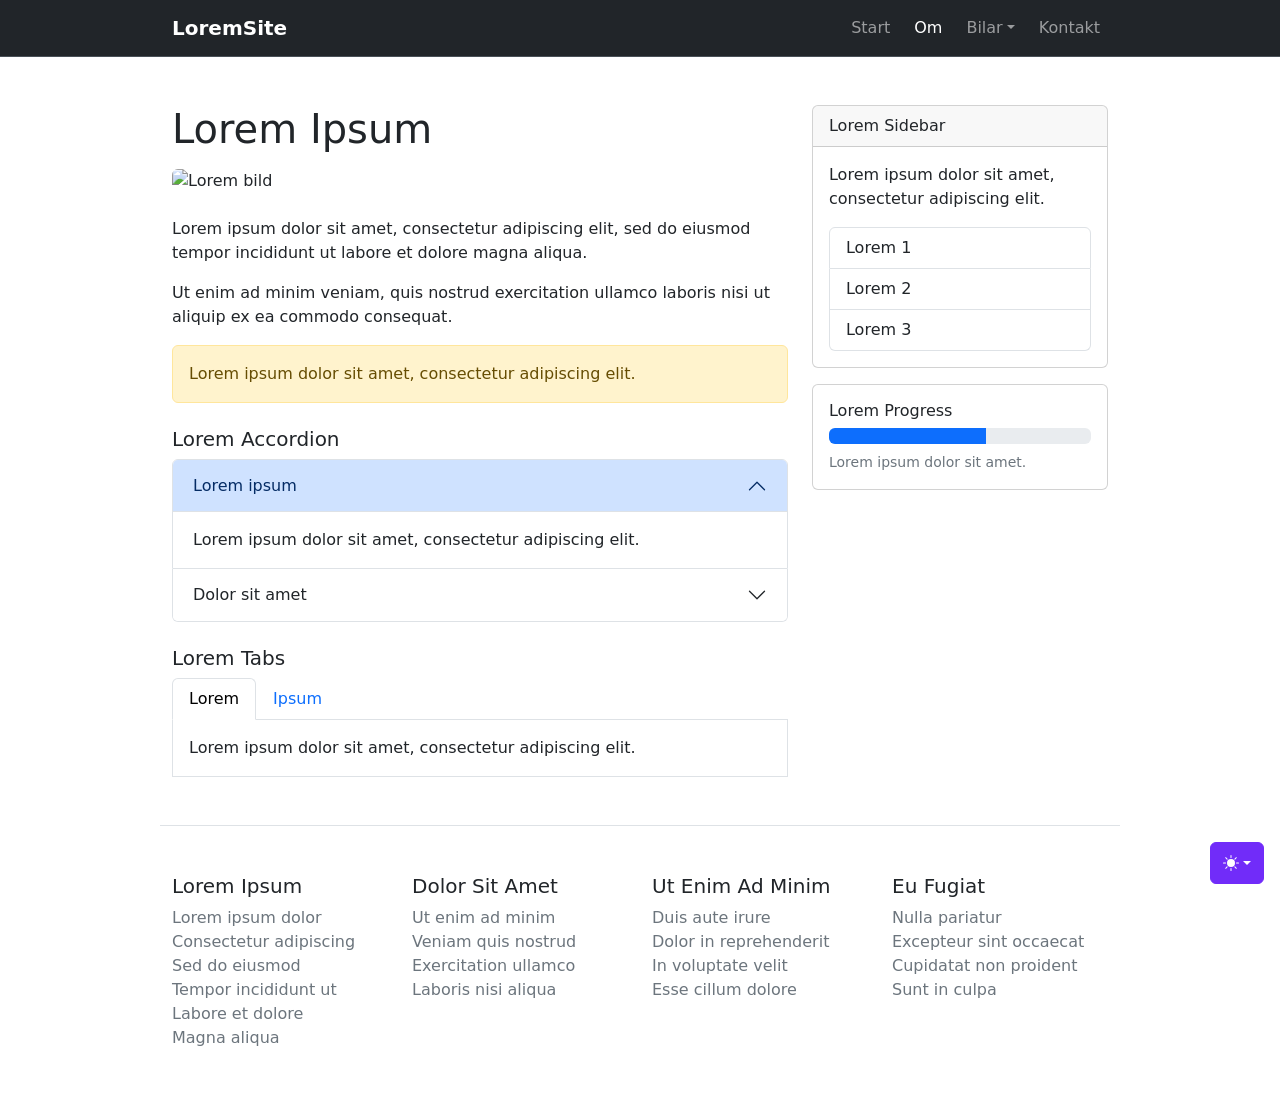
==== about.html @ 65d57990 "Initial commit." ====
<!doctype html>
<html lang="sv">

<head>
    <meta charset="utf-8">
    <meta name="viewport" content="width=device-width, initial-scale=1">
    <meta name="description" content="">
    <meta name="author" content="Karl Håkansson">
    <title>Om | LoremSite</title>
    <!-- Bootstrap CSS -->
    <link href="https://cdn.jsdelivr.net/npm/bootstrap@5.3.8/dist/css/bootstrap.min.css" rel="stylesheet"
        integrity="sha384-sRIl4kxILFvY47J16cr9ZwB07vP4J8+LH7qKQnuqkuIAvNWLzeN8tE5YBujZqJLB" crossorigin="anonymous">
    <!-- Font Awesome CSS -->
    <link rel="stylesheet" href="https://cdnjs.cloudflare.com/ajax/libs/font-awesome/7.0.1/css/all.min.css"
        integrity="sha512-2SwdPD6INVrV/lHTZbO2nodKhrnDdJK9/kg2XD1r9uGqPo1cUbujc+IYdlYdEErWNu69gVcYgdxlmVmzTWnetw=="
        crossorigin="anonymous" referrerpolicy="no-referrer" />
    <link href="/assets/css/style.css" rel="stylesheet">
</head>

<body>

    <!-- Temaändrare | Av Bootstrap -->
    <svg xmlns="http://www.w3.org/2000/svg" class="d-none">
        <symbol id="check2" viewBox="0 0 16 16">
            <path
                d="M13.854 3.646a.5.5 0 0 1 0 .708l-7 7a.5.5 0 0 1-.708 0l-3.5-3.5a.5.5 0 1 1 .708-.708L6.5 10.293l6.646-6.647a.5.5 0 0 1 .708 0z">
            </path>
        </symbol>
        <symbol id="circle-half" viewBox="0 0 16 16">
            <path d="M8 15A7 7 0 1 0 8 1v14zm0 1A8 8 0 1 1 8 0a8 8 0 0 1 0 16z"></path>
        </symbol>
        <symbol id="moon-stars-fill" viewBox="0 0 16 16">
            <path
                d="M6 .278a.768.768 0 0 1 .08.858 7.208 7.208 0 0 0-.878 3.46c0 4.021 3.278 7.277 7.318 7.277.527 0 1.04-.055 1.533-.16a.787.787 0 0 1 .81.316.733.733 0 0 1-.031.893A8.349 8.349 0 0 1 8.344 16C3.734 16 0 12.286 0 7.71 0 4.266 2.114 1.312 5.124.06A.752.752 0 0 1 6 .278z">
            </path>
            <path
                d="M10.794 3.148a.217.217 0 0 1 .412 0l.387 1.162c.173.518.579.924 1.097 1.097l1.162.387a.217.217 0 0 1 0 .412l-1.162.387a1.734 1.734 0 0 0-1.097 1.097l-.387 1.162a.217.217 0 0 1-.412 0l-.387-1.162A1.734 1.734 0 0 0 9.31 6.593l-1.162-.387a.217.217 0 0 1 0-.412l1.162-.387a1.734 1.734 0 0 0 1.097-1.097l.387-1.162zM13.863.099a.145.145 0 0 1 .274 0l.258.774c.115.346.386.617.732.732l.774.258a.145.145 0 0 1 0 .274l-.774.258a1.156 1.156 0 0 0-.732.732l-.258.774a.145.145 0 0 1-.274 0l-.258-.774a1.156 1.156 0 0 0-.732-.732l-.774-.258a.145.145 0 0 1 0-.274l.774-.258c.346-.115.617-.386.732-.732L13.863.1z">
            </path>
        </symbol>
        <symbol id="sun-fill" viewBox="0 0 16 16">
            <path
                d="M8 12a4 4 0 1 0 0-8 4 4 0 0 0 0 8zM8 0a.5.5 0 0 1 .5.5v2a.5.5 0 0 1-1 0v-2A.5.5 0 0 1 8 0zm0 13a.5.5 0 0 1 .5.5v2a.5.5 0 0 1-1 0v-2A.5.5 0 0 1 8 13zm8-5a.5.5 0 0 1-.5.5h-2a.5.5 0 0 1 0-1h2a.5.5 0 0 1 .5.5zM3 8a.5.5 0 0 1-.5.5h-2a.5.5 0 0 1 0-1h2A.5.5 0 0 1 3 8zm10.657-5.657a.5.5 0 0 1 0 .707l-1.414 1.415a.5.5 0 1 1-.707-.708l1.414-1.414a.5.5 0 0 1 .707 0zm-9.193 9.193a.5.5 0 0 1 0 .707L3.05 13.657a.5.5 0 0 1-.707-.707l1.414-1.414a.5.5 0 0 1 .707 0zm9.193 2.121a.5.5 0 0 1-.707 0l-1.414-1.414a.5.5 0 0 1 .707-.707l1.414 1.414a.5.5 0 0 1 0 .707zM4.464 4.465a.5.5 0 0 1-.707 0L2.343 3.05a.5.5 0 1 1 .707-.707l1.414 1.414a.5.5 0 0 1 0 .708z">
            </path>
        </symbol>
    </svg>
    <div class="dropdown position-fixed bottom-0 end-0 mb-3 me-3 bd-mode-toggle">
        <button class="btn btn-bd-primary py-2 dropdown-toggle d-flex align-items-center" id="bd-theme" type="button"
            aria-expanded="false" data-bs-toggle="dropdown" aria-label="Toggle theme (auto)">
            <svg class="bi my-1 theme-icon-active" aria-hidden="true">
                <use href="#circle-half"></use>
            </svg>
            <span class="visually-hidden" id="bd-theme-text">Ändra tema</span>
        </button>

        <ul class="dropdown-menu dropdown-menu-end shadow" aria-labelledby="bd-theme-text">
            <li>
                <button type="button" class="dropdown-item d-flex align-items-center" data-bs-theme-value="light"
                    aria-pressed="false">
                    <svg class="bi me-2 opacity-50" aria-hidden="true">
                        <use href="#sun-fill"></use>
                    </svg>
                    Ljus
                    <svg class="bi ms-auto d-none" aria-hidden="true">
                        <use href="#check2"></use>
                    </svg>
                </button>
            </li>

            <li>
                <button type="button" class="dropdown-item d-flex align-items-center" data-bs-theme-value="dark"
                    aria-pressed="false">
                    <svg class="bi me-2 opacity-50" aria-hidden="true">
                        <use href="#moon-stars-fill"></use>
                    </svg>
                    Mörk
                    <svg class="bi ms-auto d-none" aria-hidden="true">
                        <use href="#check2"></use>
                    </svg>
                </button>
            </li>

            <li>
                <button type="button" class="dropdown-item d-flex align-items-center active" data-bs-theme-value="auto"
                    aria-pressed="true">
                    <svg class="bi me-2 opacity-50" aria-hidden="true">
                        <use href="#circle-half"></use>
                    </svg>
                    Auto
                    <svg class="bi ms-auto d-none" aria-hidden="true">
                        <use href="#check2"></use>
                    </svg>
                </button>
            </li>
        </ul>
    </div>

    <nav class="navbar navbar-expand-md bg-dark sticky-top border-bottom" data-bs-theme="dark">
        <div class="container">
            <a class="navbar-brand fw-semibold" href="index.html">LoremSite</a>
            <button class="navbar-toggler" type="button" data-bs-toggle="collapse" data-bs-target="#nav">
                <span class="navbar-toggler-icon"></span>
            </button>
            <div class="collapse navbar-collapse" id="nav">
                <ul class="navbar-nav ms-auto gap-lg-2">
                    <li class="nav-item"><a class="nav-link" href="index.html">Start</a></li>
                    <li class="nav-item"><a class="nav-link active" href="about.html" aria-current="page">Om</a></li>
                    <li class="nav-item dropdown">
                        <a class="nav-link dropdown-toggle" data-bs-toggle="dropdown" href="#">Bilar</a>
                        <ul class="dropdown-menu">
                            <li><a class="dropdown-item" href="cars.html">Översikt</a></li>
                            <li><a class="dropdown-item" href="electric.html">Elbilar</a></li>
                            <li><a class="dropdown-item" href="petrol.html">Bensinbilar</a></li>
                        </ul>
                    </li>
                    <li class="nav-item"><a class="nav-link" href="contact.html">Kontakt</a></li>
                </ul>
            </div>
        </div>
    </nav>

    <main class="py-5">
        <div class="container">
            <div class="row g-4">
                <div class="col-lg-8">
                    <h1 class="mb-3">Lorem Ipsum</h1>

                    <img src="https://picsum.photos/seed/om/1100/450" class="img-fluid rounded mb-4" alt="Lorem bild">

                    <p>Lorem ipsum dolor sit amet, consectetur adipiscing elit, sed do eiusmod tempor incididunt ut
                        labore et dolore magna aliqua.</p>
                    <p>Ut enim ad minim veniam, quis nostrud exercitation ullamco laboris nisi ut aliquip ex ea commodo
                        consequat.</p>

                    <div class="alert alert-warning" role="alert">
                        Lorem ipsum dolor sit amet, consectetur adipiscing elit.
                    </div>

                    <h2 class="h5 mt-4">Lorem Accordion</h2>
                    <div class="accordion" id="accOm">
                        <div class="accordion-item">
                            <h2 class="accordion-header">
                                <button class="accordion-button" type="button" data-bs-toggle="collapse"
                                    data-bs-target="#omOne">
                                    Lorem ipsum
                                </button>
                            </h2>
                            <div id="omOne" class="accordion-collapse collapse show" data-bs-parent="#accOm">
                                <div class="accordion-body">
                                    Lorem ipsum dolor sit amet, consectetur adipiscing elit.
                                </div>
                            </div>
                        </div>

                        <div class="accordion-item">
                            <h2 class="accordion-header">
                                <button class="accordion-button collapsed" type="button" data-bs-toggle="collapse"
                                    data-bs-target="#omTwo">
                                    Dolor sit amet
                                </button>
                            </h2>
                            <div id="omTwo" class="accordion-collapse collapse" data-bs-parent="#accOm">
                                <div class="accordion-body">
                                    Sed do eiusmod tempor incididunt ut labore et dolore magna aliqua.
                                </div>
                            </div>
                        </div>
                    </div>

                    <h2 class="h5 mt-4">Lorem Tabs</h2>
                    <ul class="nav nav-tabs" id="myTab" role="tablist">
                        <li class="nav-item" role="presentation">
                            <button class="nav-link active" id="t1-tab" data-bs-toggle="tab" data-bs-target="#t1"
                                type="button" role="tab">Lorem</button>
                        </li>
                        <li class="nav-item" role="presentation">
                            <button class="nav-link" id="t2-tab" data-bs-toggle="tab" data-bs-target="#t2" type="button"
                                role="tab">Ipsum</button>
                        </li>
                    </ul>
                    <div class="tab-content border border-top-0 p-3" id="myTabContent">
                        <div class="tab-pane fade show active" id="t1" role="tabpanel">
                            Lorem ipsum dolor sit amet, consectetur adipiscing elit.
                        </div>
                        <div class="tab-pane fade" id="t2" role="tabpanel">
                            Ut enim ad minim veniam, quis nostrud exercitation ullamco laboris.
                        </div>
                    </div>
                </div>

                <aside class="col-lg-4">
                    <div class="card">
                        <div class="card-header">Lorem Sidebar</div>
                        <div class="card-body">
                            <p class="mb-3">Lorem ipsum dolor sit amet, consectetur adipiscing elit.</p>
                            <div class="list-group">
                                <a href="cars.html" class="list-group-item list-group-item-action">Lorem 1</a>
                                <a href="electric.html" class="list-group-item list-group-item-action">Lorem 2</a>
                                <a href="petrol.html" class="list-group-item list-group-item-action">Lorem 3</a>
                            </div>
                        </div>
                    </div>

                    <div class="card mt-3">
                        <div class="card-body">
                            <h3 class="h6">Lorem Progress</h3>
                            <div class="progress" role="progressbar" aria-label="Lorem progress" aria-valuenow="60"
                                aria-valuemin="0" aria-valuemax="100">
                                <div class="progress-bar" style="width: 60%"></div>
                            </div>
                            <p class="small text-secondary mt-2 mb-0">Lorem ipsum dolor sit amet.</p>
                        </div>
                    </div>
                </aside>
            </div>
        </div>
    </main>


    <footer class="container border-top py-5">
        <div class="row">
            <div class="col-6 col-md">
                <h5>Lorem Ipsum</h5>
                <ul class="list-unstyled text-small">
                    <li><a class="link-secondary text-decoration-none" href="#">Lorem ipsum dolor</a></li>
                    <li><a class="link-secondary text-decoration-none" href="#">Consectetur adipiscing</a></li>
                    <li><a class="link-secondary text-decoration-none" href="#">Sed do eiusmod</a></li>
                    <li><a class="link-secondary text-decoration-none" href="#">Tempor incididunt ut</a></li>
                    <li><a class="link-secondary text-decoration-none" href="#">Labore et dolore</a></li>
                    <li><a class="link-secondary text-decoration-none" href="#">Magna aliqua</a></li>
                </ul>
            </div>
            <div class="col-6 col-md">
                <h5>Dolor Sit Amet</h5>
                <ul class="list-unstyled text-small">
                    <li><a class="link-secondary text-decoration-none" href="#">Ut enim ad minim</a></li>
                    <li><a class="link-secondary text-decoration-none" href="#">Veniam quis nostrud</a></li>
                    <li><a class="link-secondary text-decoration-none" href="#">Exercitation ullamco</a></li>
                    <li><a class="link-secondary text-decoration-none" href="#">Laboris nisi aliqua</a></li>
                </ul>
            </div>
            <div class="col-6 col-md">
                <h5>Ut Enim Ad Minim</h5>
                <ul class="list-unstyled text-small">
                    <li><a class="link-secondary text-decoration-none" href="#">Duis aute irure</a></li>
                    <li><a class="link-secondary text-decoration-none" href="#">Dolor in reprehenderit</a></li>
                    <li><a class="link-secondary text-decoration-none" href="#">In voluptate velit</a></li>
                    <li><a class="link-secondary text-decoration-none" href="#">Esse cillum dolore</a></li>
                </ul>
            </div>
            <div class="col-6 col-md">
                <h5>Eu Fugiat</h5>
                <ul class="list-unstyled text-small">
                    <li><a class="link-secondary text-decoration-none" href="#">Nulla pariatur</a></li>
                    <li><a class="link-secondary text-decoration-none" href="#">Excepteur sint occaecat</a></li>
                    <li><a class="link-secondary text-decoration-none" href="#">Cupidatat non proident</a></li>
                    <li><a class="link-secondary text-decoration-none" href="#">Sunt in culpa</a></li>
                </ul>
            </div>
        </div>
    </footer>


    <script src="https://cdn.jsdelivr.net/npm/bootstrap@5.3.8/dist/js/bootstrap.bundle.min.js"
        integrity="sha384-FKyoEForCGlyvwx9Hj09JcYn3nv7wiPVlz7YYwJrWVcXK/BmnVDxM+D2scQbITxI"
        crossorigin="anonymous"></script>
    <script src="/assets/js/color-modes.js"></script>
</body>

</html>
---- assets/css/style.css ----
/*
 * Temaändare
 */

.btn-bd-primary {
    --bd-violet-bg: #712cf9;
    --bd-violet-rgb: 112.520718, 44.062154, 249.437846;
    --bs-btn-font-weight: 600;
    --bs-btn-color: var(--bs-white);
    --bs-btn-bg: var(--bd-violet-bg);
    --bs-btn-border-color: var(--bd-violet-bg);
    --bs-btn-hover-color: var(--bs-white);
    --bs-btn-hover-bg: #6528e0;
    --bs-btn-hover-border-color: #6528e0;
    --bs-btn-focus-shadow-rgb: var(--bd-violet-rgb);
    --bs-btn-active-color: var(--bs-btn-hover-color);
    --bs-btn-active-bg: #5a23c8;
    --bs-btn-active-border-color: #5a23c8;
}

.bd-mode-toggle {
    z-index: 1500;
}

.bd-mode-toggle .bi {
    width: 1em;
    height: 1em;
}

.bd-mode-toggle .dropdown-menu .active .bi {
    display: block !important;
}

.bi {
    vertical-align: -0.125em;
    fill: currentColor;
}

.container {
    max-width: 960px;
}

.icon-link > .bi {
    width: 0.75em;
    height: 0.75em;
}

/*
 * Meny
 */

.nav-scroller {
    position: relative;
    z-index: 2;
    height: 2.75rem;
    overflow-y: hidden;
}

.nav-scroller .nav {
    display: flex;
    flex-wrap: nowrap;
    padding-bottom: 1rem;
    margin-top: -1px;
    overflow-x: auto;
    text-align: center;
    white-space: nowrap;
    -webkit-overflow-scrolling: touch;
}
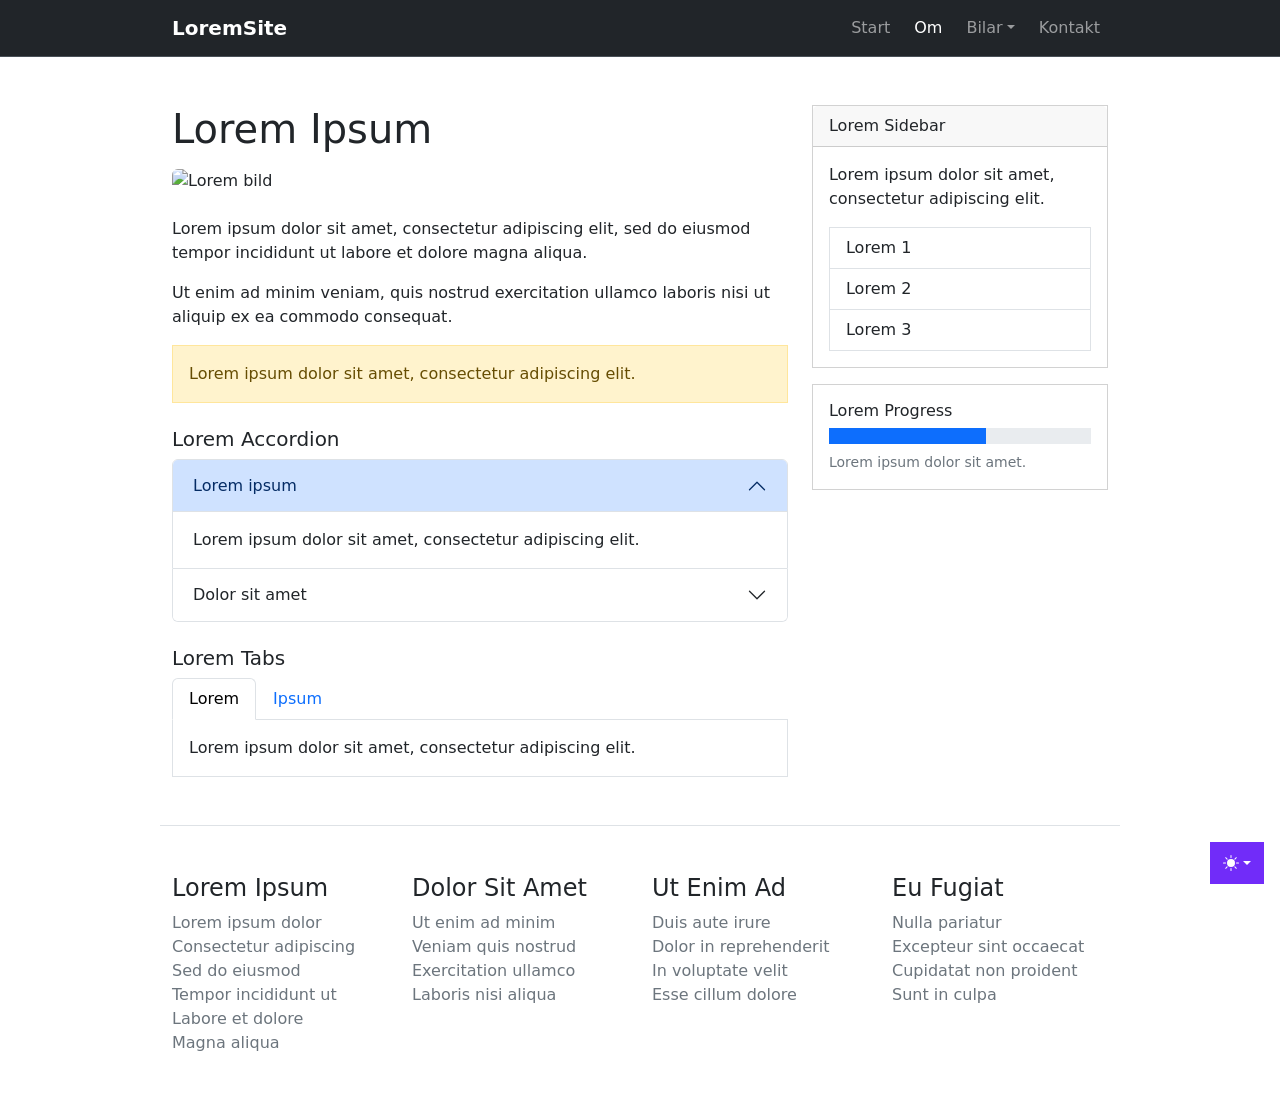
==== commit 36f904a9: "Validated code." ====
--- a/about.html
+++ b/about.html
@@ -13,7 +13,7 @@
     <!-- Font Awesome CSS -->
     <link rel="stylesheet" href="https://cdnjs.cloudflare.com/ajax/libs/font-awesome/7.0.1/css/all.min.css"
         integrity="sha512-2SwdPD6INVrV/lHTZbO2nodKhrnDdJK9/kg2XD1r9uGqPo1cUbujc+IYdlYdEErWNu69gVcYgdxlmVmzTWnetw=="
-        crossorigin="anonymous" referrerpolicy="no-referrer" />
+        crossorigin="anonymous" referrerpolicy="no-referrer">
     <link href="/assets/css/style.css" rel="stylesheet">
 </head>
 
@@ -219,7 +219,7 @@
     <footer class="container border-top py-5">
         <div class="row">
             <div class="col-6 col-md">
-                <h5>Lorem Ipsum</h5>
+                <h4>Lorem Ipsum</h4>
                 <ul class="list-unstyled text-small">
                     <li><a class="link-secondary text-decoration-none" href="#">Lorem ipsum dolor</a></li>
                     <li><a class="link-secondary text-decoration-none" href="#">Consectetur adipiscing</a></li>
@@ -230,7 +230,7 @@
                 </ul>
             </div>
             <div class="col-6 col-md">
-                <h5>Dolor Sit Amet</h5>
+                <h4>Dolor Sit Amet</h4>
                 <ul class="list-unstyled text-small">
                     <li><a class="link-secondary text-decoration-none" href="#">Ut enim ad minim</a></li>
                     <li><a class="link-secondary text-decoration-none" href="#">Veniam quis nostrud</a></li>
@@ -239,7 +239,7 @@
                 </ul>
             </div>
             <div class="col-6 col-md">
-                <h5>Ut Enim Ad Minim</h5>
+                <h4>Ut Enim Ad</h4>
                 <ul class="list-unstyled text-small">
                     <li><a class="link-secondary text-decoration-none" href="#">Duis aute irure</a></li>
                     <li><a class="link-secondary text-decoration-none" href="#">Dolor in reprehenderit</a></li>
@@ -248,7 +248,7 @@
                 </ul>
             </div>
             <div class="col-6 col-md">
-                <h5>Eu Fugiat</h5>
+                <h4>Eu Fugiat</h4>
                 <ul class="list-unstyled text-small">
                     <li><a class="link-secondary text-decoration-none" href="#">Nulla pariatur</a></li>
                     <li><a class="link-secondary text-decoration-none" href="#">Excepteur sint occaecat</a></li>
--- a/assets/css/style.css
+++ b/assets/css/style.css
@@ -66,3 +66,46 @@
     white-space: nowrap;
     -webkit-overflow-scrolling: touch;
 }
+
+/* "Platta till" */
+.well,
+.navbar-inner,
+.bootstrap-switch,
+.bootstrap-switch-label,
+.bootstrap-switch-handle-on,
+.bootstrap-switch-handle-off,
+.navbar,
+.jumbotron,
+.input-group-addon,
+.popover,
+.btn,
+.tooltip,
+input,
+select,
+textarea,
+pre,
+.progress,
+.form-control,
+.modal,
+.modal-content,
+.card,
+.add-on,
+.list-group,
+.accordion,
+.alert,
+.table-bordered,
+.nav>.active>a,
+.dropdown-menu,
+.tooltip-inner,
+.badge,
+.label,
+.img-polaroid {
+    -moz-box-shadow: none ;
+    -webkit-box-shadow: none ;
+    box-shadow: none ;
+    -webkit-border-radius: 0px ;
+    -moz-border-radius: 0px ;
+    border-radius: 0px ;
+    border-collapse: collapse ;
+    background-image: none ;
+}
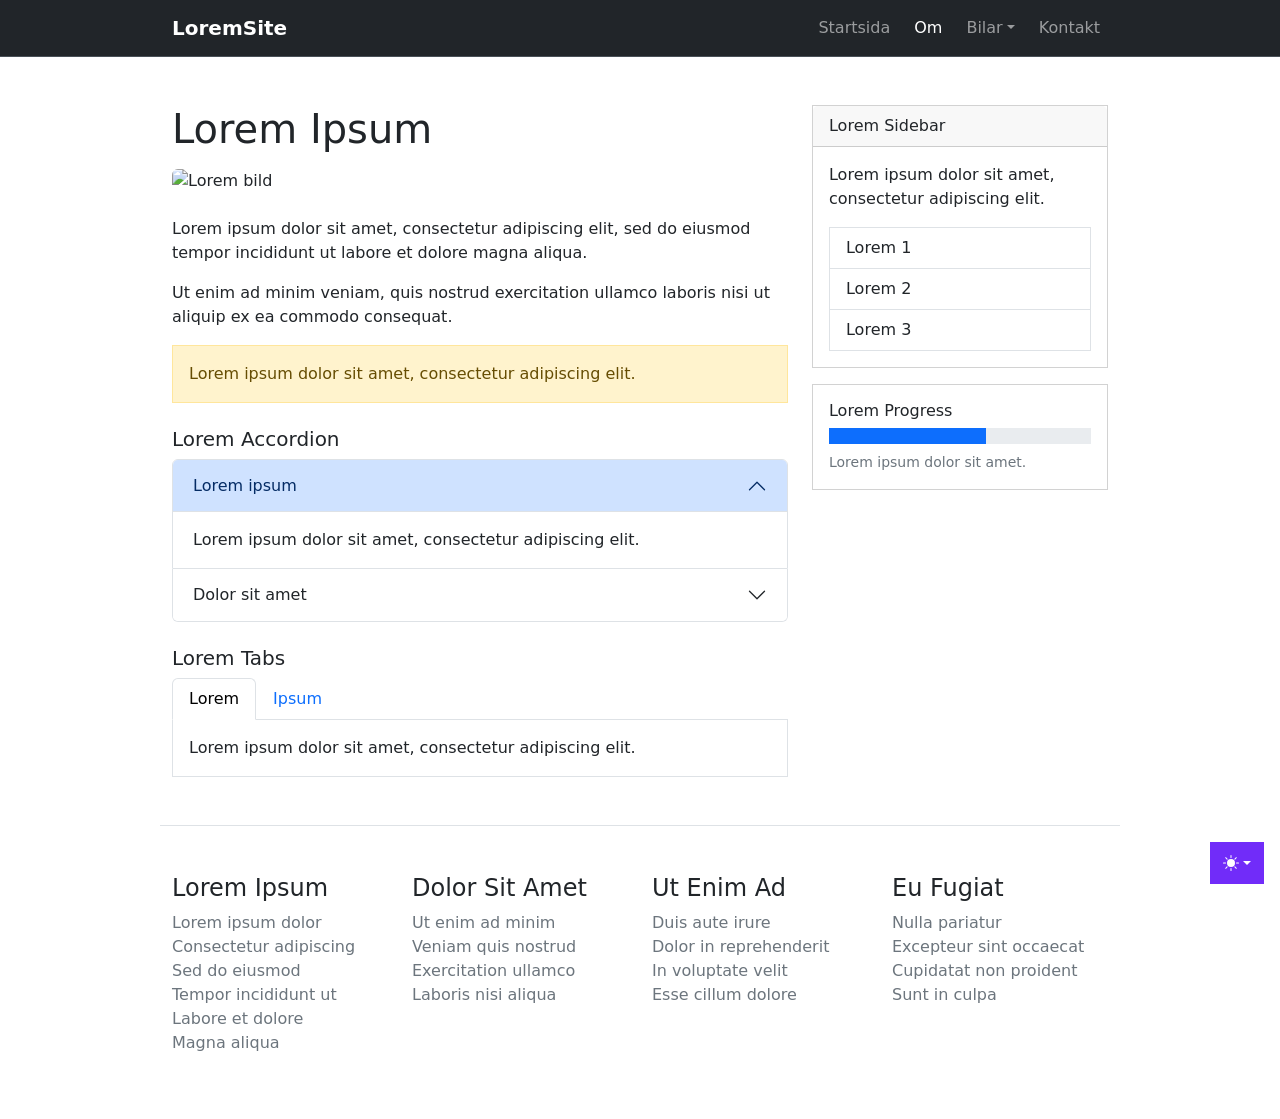
==== commit 9d2e8358: "Add changes to make lighthouse validate 100." ====
--- a/about.html
+++ b/about.html
@@ -4,7 +4,7 @@
 <head>
     <meta charset="utf-8">
     <meta name="viewport" content="width=device-width, initial-scale=1">
-    <meta name="description" content="">
+    <meta name="description" content="Lorem ipsum dolor sit amet, consectetur adipiscing elit, sed do eiusmod tempor incididunt ut labore et dolore magna aliqua.">
     <meta name="author" content="Karl Håkansson">
     <title>Om | LoremSite</title>
     <!-- Bootstrap CSS -->
@@ -97,17 +97,20 @@
     <nav class="navbar navbar-expand-md bg-dark sticky-top border-bottom" data-bs-theme="dark">
         <div class="container">
             <a class="navbar-brand fw-semibold" href="index.html">LoremSite</a>
-            <button class="navbar-toggler" type="button" data-bs-toggle="collapse" data-bs-target="#nav">
+            <button class="navbar-toggler" type="button" data-bs-toggle="collapse" data-bs-target="#nav" aria-label="Öppna navigeringsmeny">
                 <span class="navbar-toggler-icon"></span>
             </button>
             <div class="collapse navbar-collapse" id="nav">
                 <ul class="navbar-nav ms-auto gap-lg-2">
-                    <li class="nav-item"><a class="nav-link" href="index.html">Start</a></li>
+                    <li class="nav-item"><a class="nav-link" href="index.html">Startsida</a></li>
                     <li class="nav-item"><a class="nav-link active" href="about.html" aria-current="page">Om</a></li>
                     <li class="nav-item dropdown">
                         <a class="nav-link dropdown-toggle" data-bs-toggle="dropdown" href="#">Bilar</a>
                         <ul class="dropdown-menu">
                             <li><a class="dropdown-item" href="cars.html">Översikt</a></li>
+                            <li>
+                                <hr class="dropdown-divider">
+                            </li>
                             <li><a class="dropdown-item" href="electric.html">Elbilar</a></li>
                             <li><a class="dropdown-item" href="petrol.html">Bensinbilar</a></li>
                         </ul>
@@ -266,4 +269,4 @@
     <script src="/assets/js/color-modes.js"></script>
 </body>
 
-</html>+</html>
